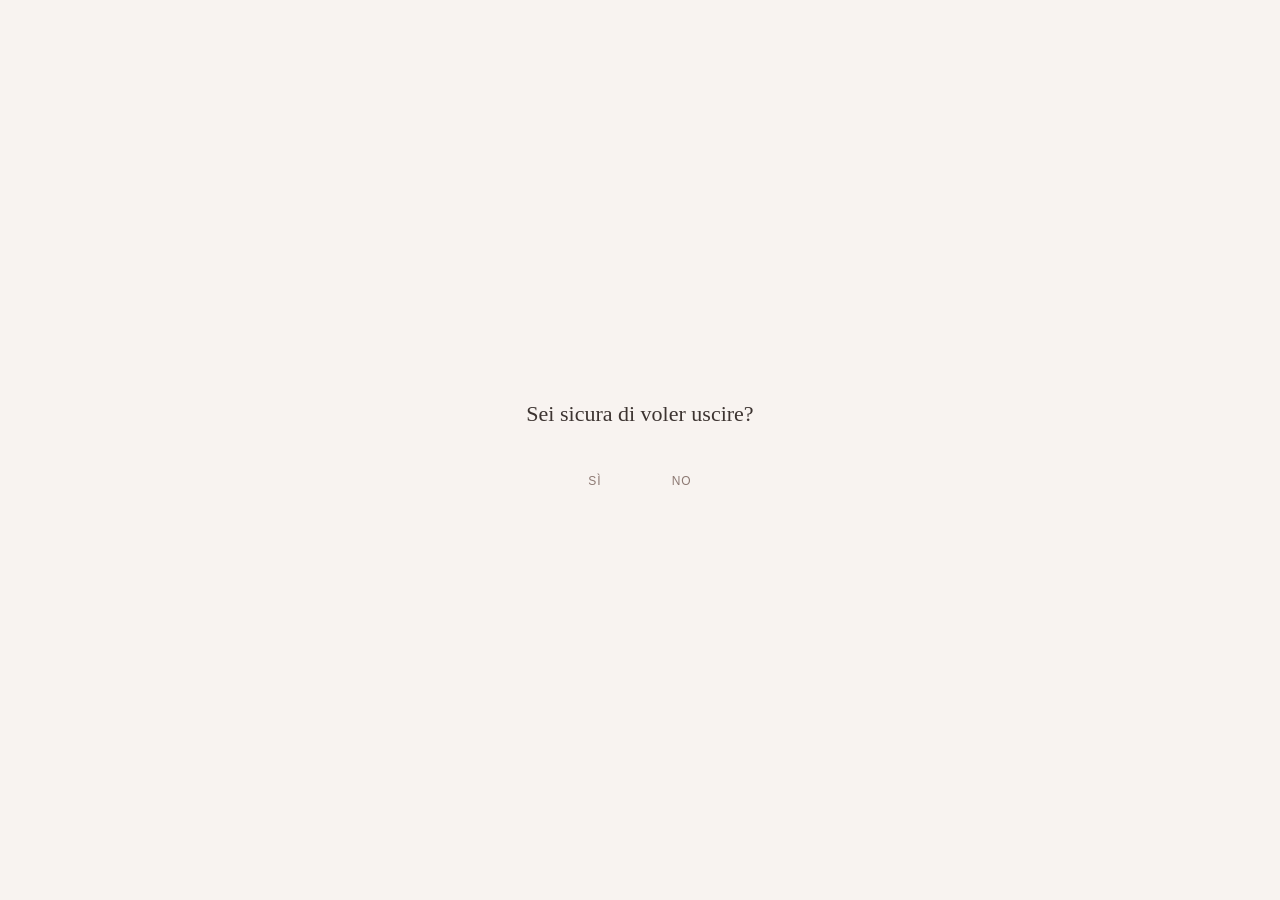
==== exit.html @ 5abaee25 "Add files via upload" ====
<!DOCTYPE html>
<html lang="it">

<head>

    <meta charset="UTF-8">

    <meta
        name="viewport"
        content="width=device-width, initial-scale=1.0"
    >

    <title>Exit</title>

    <link rel="stylesheet" href="exit.css">

</head>

<body>

    <main class="exit-pagina">

        <section class="exit-contenuto">

            <p class="domanda">
                Sei sicura di voler uscire?
            </p>

            <div class="scelte">

                <button
                    class="scelta"
                    id="si"
                >
                    sì
                </button>

                <a
                    href="storia.html"
                    class="scelta"
                >
                    no
                </a>

            </div>

        </section>

    </main>


    <script src="exit.js"></script>

</body>

</html>
---- exit.css ----
* {
    box-sizing: border-box;
}

html {
    scroll-behavior: smooth;
}

body {
    margin: 0;

    min-height: 100vh;

    font-family: Georgia, "Times New Roman", serif;

    background: #f8f3f0;

    color: #3d3431;
}


/* =========================================
   PAGINA
========================================= */

.exit-pagina {
    min-height: 100vh;

    display: flex;

    justify-content: center;
    align-items: center;

    padding: 30px 20px;
}


/* =========================================
   CONTENUTO
========================================= */

.exit-contenuto {
    text-align: center;

    animation: comparsa 1.2s ease;
}


/* =========================================
   DOMANDA
========================================= */

.domanda {
    margin: 0 0 35px;

    font-size: 22px;

    font-weight: normal;
}


/* =========================================
   SCELTE
========================================= */

.scelte {
    display: flex;

    justify-content: center;

    gap: 20px;
}


/* =========================================
   BOTTONI
========================================= */

.scelta {
    border: none;

    padding: 12px 25px;

    border-radius: 50px;

    background: transparent;

    color: #8d7973;

    font-family: Arial, sans-serif;

    font-size: 12px;

    letter-spacing: 1px;

    text-transform: uppercase;

    text-decoration: none;

    cursor: pointer;

    transition:
        color 0.3s ease,
        transform 0.3s ease,
        background 0.3s ease;
}


.scelta:hover {
    color: #3d3431;

    background: #eee5e1;

    transform: translateY(-2px);
}


/* =========================================
   ANIMAZIONE
========================================= */

@keyframes comparsa {

    from {
        opacity: 0;

        transform: translateY(15px);
    }

    to {
        opacity: 1;

        transform: translateY(0);
    }

}
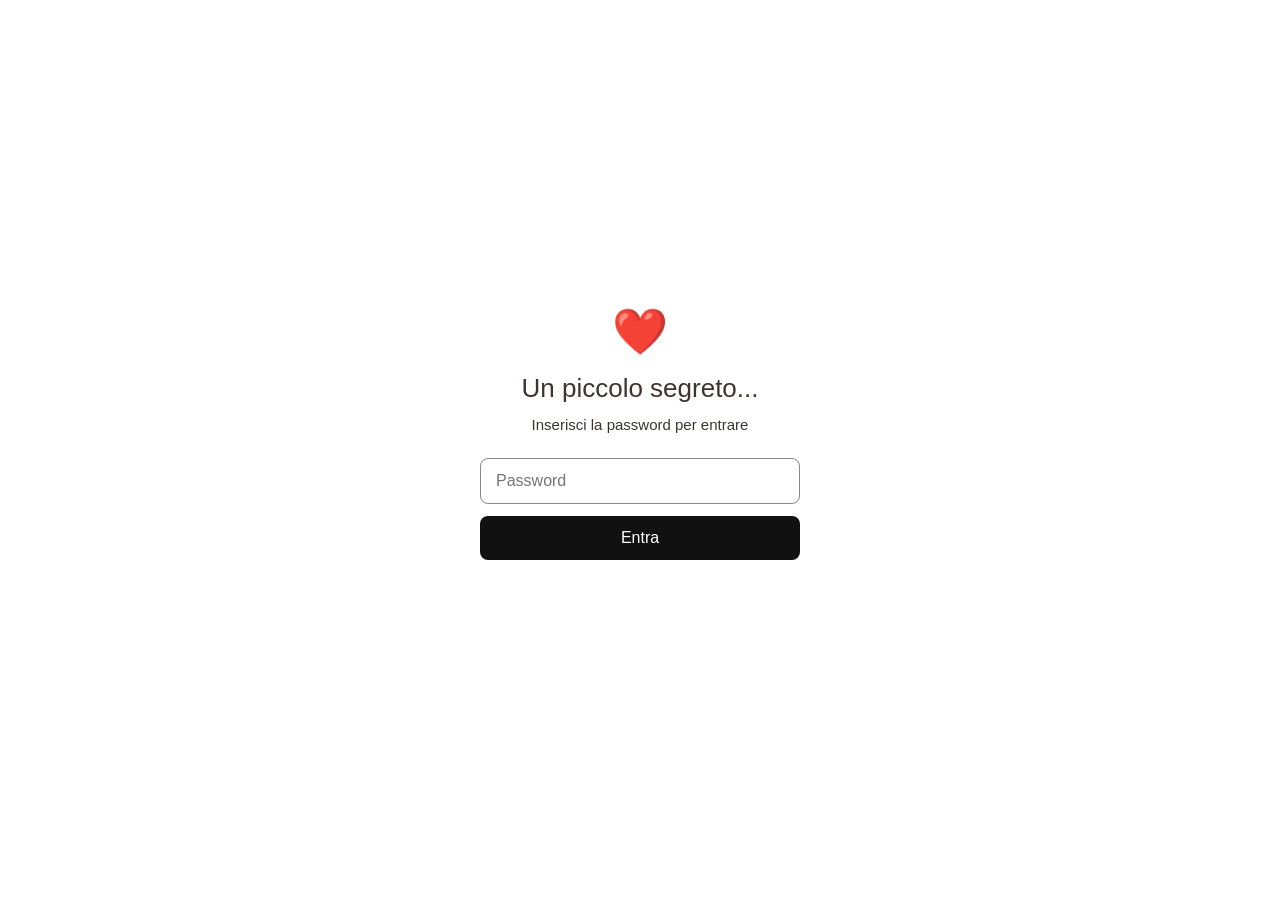
==== commit d8199192: "Update exit.html" ====
--- a/exit.html
+++ b/exit.html
@@ -13,6 +13,8 @@
     <title>Exit</title>
 
     <link rel="stylesheet" href="exit.css">
+    <link rel="stylesheet" href="password.css">
+    <script src="js/password.js"></script>
 
 </head>
 
@@ -53,4 +55,4 @@
 
 </body>
 
-</html>+</html>
--- a/password.css
+++ b/password.css
@@ -0,0 +1,70 @@
+#password-screen {
+    position: fixed;
+    inset: 0;
+    z-index: 999999;
+    display: flex;
+    align-items: center;
+    justify-content: center;
+    background: #ffffff;
+    font-family: Arial, sans-serif;
+}
+
+.password-box {
+    width: min(90%, 380px);
+    padding: 40px 30px;
+    text-align: center;
+    box-sizing: border-box;
+}
+
+.password-heart {
+    font-size: 45px;
+    margin-bottom: 15px;
+}
+
+.password-box h1 {
+    margin: 0 0 12px;
+    font-size: 26px;
+    font-weight: 500;
+}
+
+.password-box p {
+    margin: 0 0 25px;
+    font-size: 15px;
+}
+
+#password-input {
+    width: 100%;
+    box-sizing: border-box;
+    padding: 13px 15px;
+    border: 1px solid #ccc;
+    border-radius: 8px;
+    font-size: 16px;
+    outline: none;
+    margin-bottom: 12px;
+}
+
+#password-input:focus {
+    border-color: #888;
+}
+
+#password-button {
+    width: 100%;
+    padding: 13px;
+    border: none;
+    border-radius: 8px;
+    background: #111;
+    color: white;
+    font-size: 16px;
+    cursor: pointer;
+}
+
+#password-button:hover {
+    opacity: 0.85;
+}
+
+#password-error {
+    min-height: 20px;
+    margin-top: 15px;
+    color: #c0392b;
+    font-size: 14px;
+}
